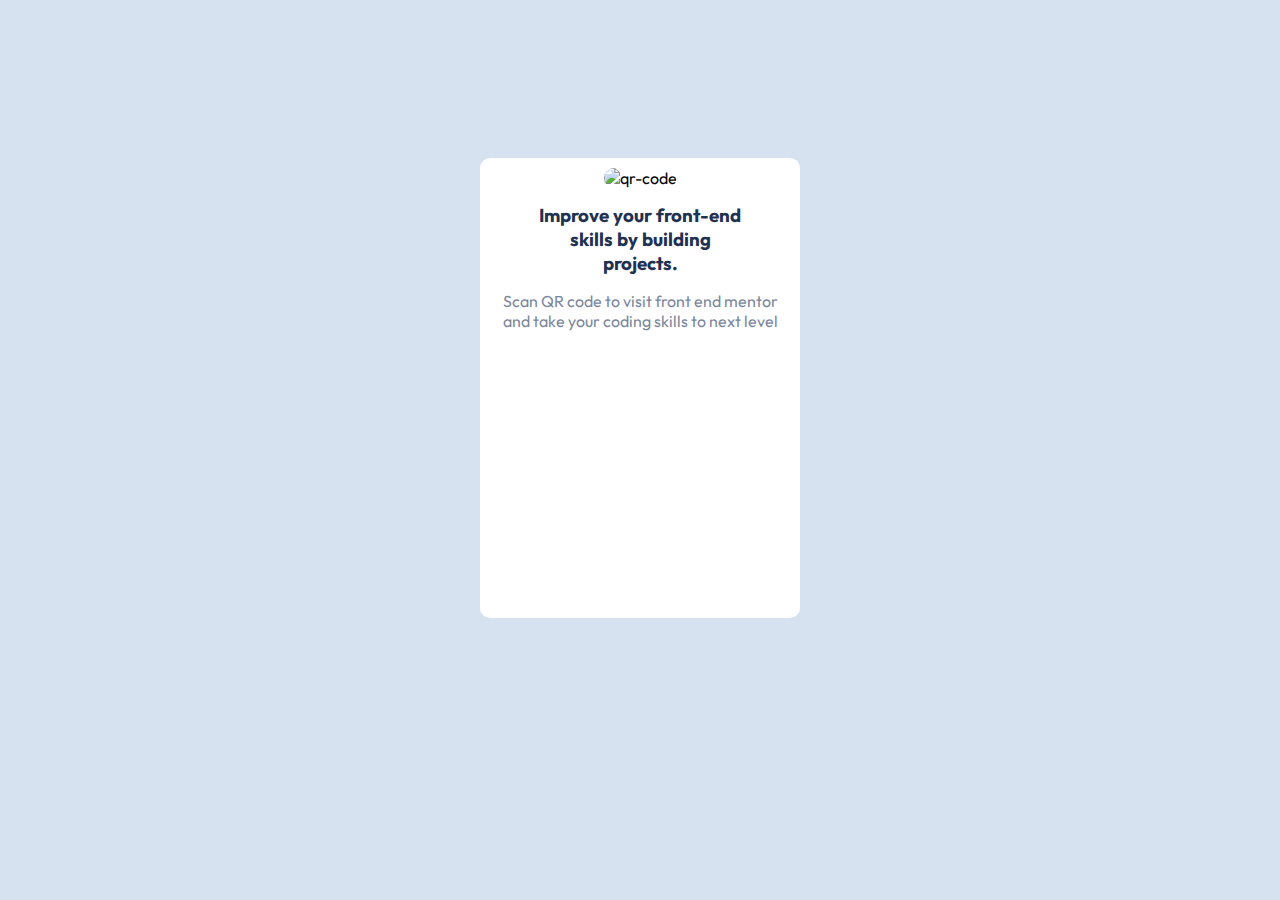
==== index.html @ 49d5be64 "Rename index1.html to index.html" ====
<!DOCTYPE html>
<html lang="en">
<head>
    <meta charset="UTF-8">
    <meta http-equiv="X-UA-Compatible" content="IE=edge">
    <meta name="viewport" content="width=device-width, initial-scale=1.0">
    <title>Qr code</title>
    <link rel="icon" href="images/favicon-32x32.png">
    <link rel="stylesheet" href="styles.css">
    <link rel="preconnect" href="https://fonts.googleapis.com">
    <link rel="preconnect" href="https://fonts.gstatic.com" crossorigin>
    <link href="https://fonts.googleapis.com/css2?family=Merriweather:wght@300&family=Montserrat:wght@100&family=Outfit&family=Sacramento&display=swap" rel="stylesheet">

</head>
<body>
    
        <div class="middle-container">
            <img src="images/image-qr-code.png" alt="qr-code">
            <h3>Improve your front-end skills by building projects.</h3>
            <p>Scan QR code to visit front end mentor and take your coding skills to next level</p>
        </div>
  
    
</body>
</html>
---- styles.css ----
body{
    text-align:center;
    background-color:hsl(212, 45%, 89%);
    padding:150px;
    font-family: 'Outfit', sans-serif;
}

    

.middle-container{
    background-color: hsl(0, 0%, 100%);
    height:400px;
    width:300px;
margin:0 auto 0 auto;
padding:10px;
border-radius: 10px;
padding-bottom: 50px;

}
img{
   
    width:100%;
    margin-bottom:0;
    border-radius: 10px;
    margin-bottom:15px;
}
h3{
   
    width:70%;
    margin:0 auto 0 auto;
    font-weight:700;
    color:hsl(218, 44%, 22%)
}
p{
    margin-bottom:10px;
    font-weight: 400;
    color:hsl(220, 15%, 55%)
}
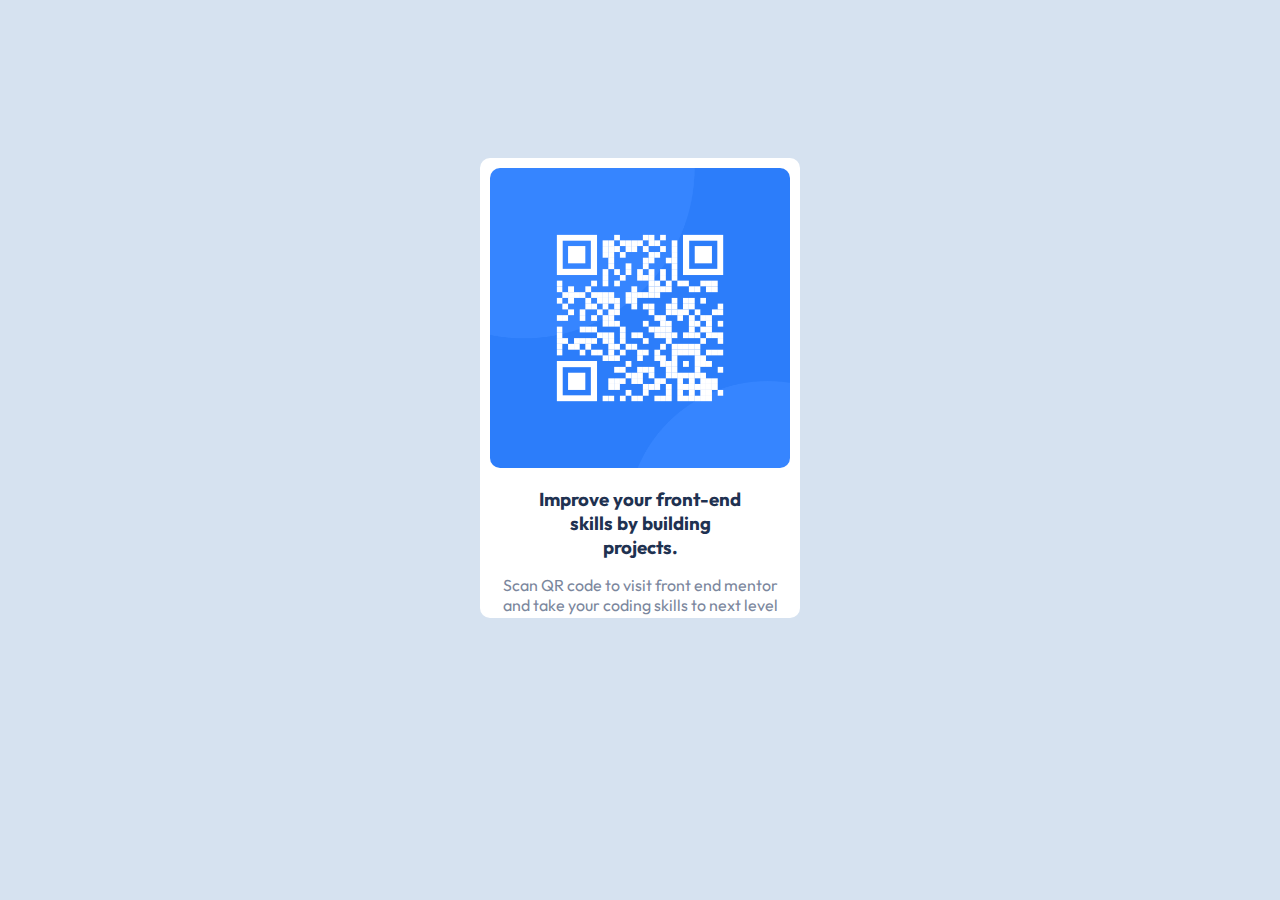
==== commit 0379843a: "Update index.html" ====
--- a/index.html
+++ b/index.html
@@ -5,7 +5,7 @@
     <meta http-equiv="X-UA-Compatible" content="IE=edge">
     <meta name="viewport" content="width=device-width, initial-scale=1.0">
     <title>Qr code</title>
-    <link rel="icon" href="images/favicon-32x32.png">
+    <link rel="icon" href="favicon-32x32.png">
     <link rel="stylesheet" href="styles.css">
     <link rel="preconnect" href="https://fonts.googleapis.com">
     <link rel="preconnect" href="https://fonts.gstatic.com" crossorigin>
@@ -15,7 +15,7 @@
 <body>
     
         <div class="middle-container">
-            <img src="images/image-qr-code.png" alt="qr-code">
+            <img src="image-qr-code.png" alt="qr-code">
             <h3>Improve your front-end skills by building projects.</h3>
             <p>Scan QR code to visit front end mentor and take your coding skills to next level</p>
         </div>
